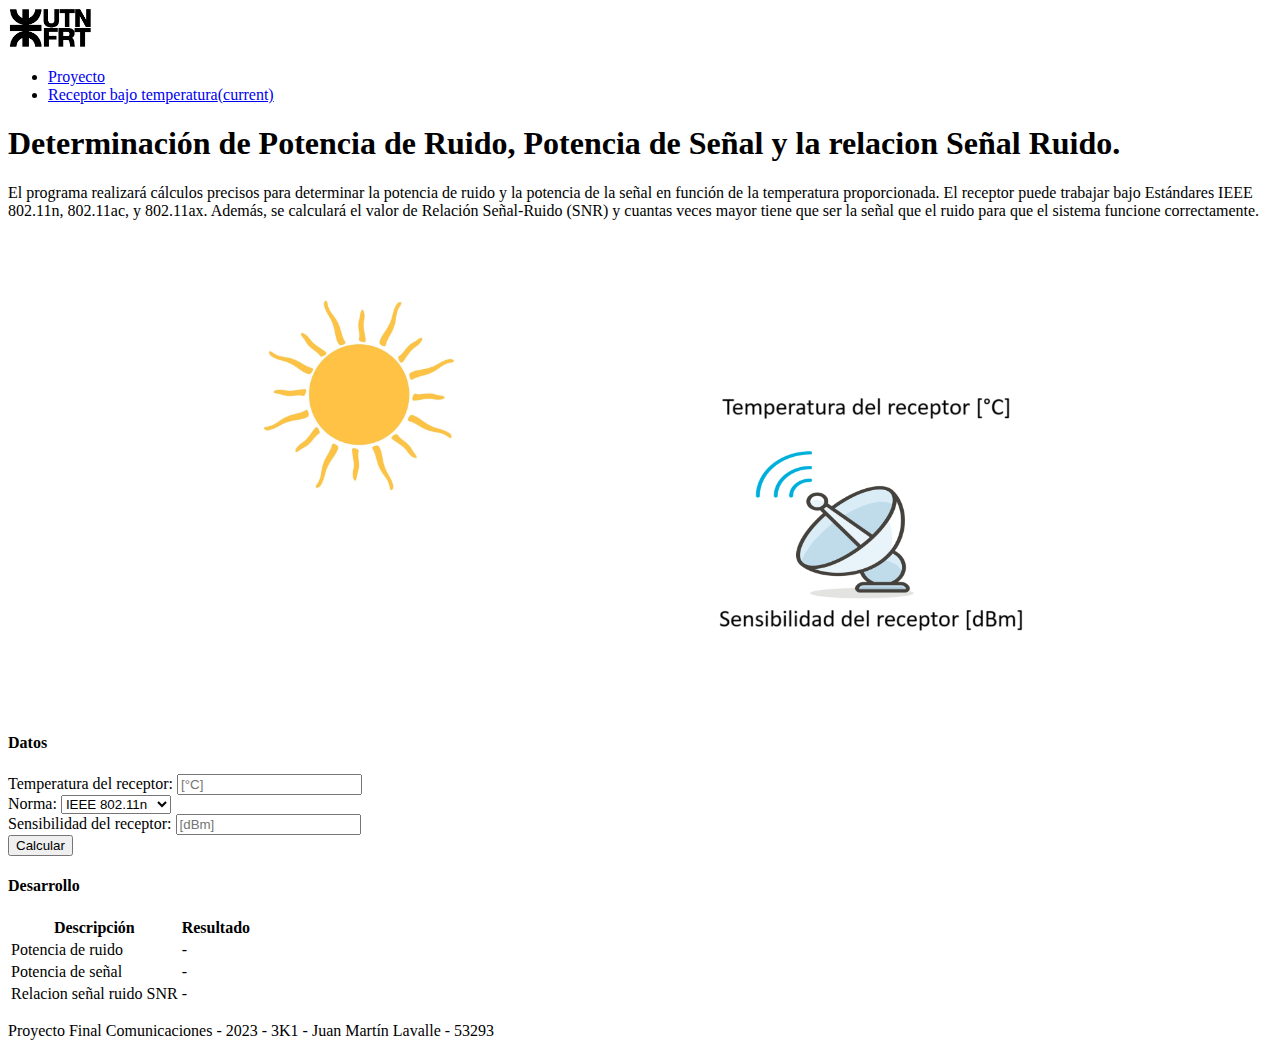
==== temperatura.html @ 54036381 "Temperatura terminado" ====
<!DOCTYPE html>
<html lang="en">
  <head>
    <title>TFI Comunicaciones</title>
    <!-- Required meta tags -->
    <meta charset="utf-8" />
    <meta
      name="viewport"
      content="width=device-width, initial-scale=1, shrink-to-fit=no"
    />
    <link rel="stylesheet" href="style.css" />
    <!-- Bootstrap CSS v5.2.1 -->
    <link
      href="https://cdn.jsdelivr.net/npm/bootstrap@5.2.1/dist/css/bootstrap.min.css"
      rel="stylesheet"
      integrity="sha384-iYQeCzEYFbKjA/T2uDLTpkwGzCiq6soy8tYaI1GyVh/UjpbCx/TYkiZhlZB6+fzT"
      crossorigin="anonymous"
    />
  </head>

  <body>
    <header>
      <!-- place navbar here -->
      <nav class="navbar navbar-expand navbar-light bg-light">
        <!-- Logo de la empresa -->
        <a class="navbar-brand" href="#">
          <img src="./img/logoUTN.png" alt="Logo de la facultad" height="40" />
        </a>

        <!-- Enlaces de navegación -->
        <ul class="nav navbar-nav">
          <li class="nav-item">
            <a class="nav-link" href="index.html">Proyecto</a>
          </li>
          <li class="nav-item">
            <a
              class="nav-link active"
              href="temperatura.html"
              aria-current="page"
              >Receptor bajo temperatura<span class="visually-hidden"
                >(current)</span
              ></a
            >
          </li>
        </ul>
      </nav>
    </header>
    <main>
      <div class="container pt-3">
        <h1 class="text-md-center text-sm-start">
          Determinación de Potencia de Ruido, Potencia de Señal y la relacion
          Señal Ruido.
        </h1>

        <p class="fs-5 mt-3 text-justify">
          El programa realizará cálculos precisos para determinar la potencia de
          ruido y la potencia de la señal en función de la temperatura
          proporcionada. El receptor puede trabajar bajo Estándares IEEE
          802.11n, 802.11ac, y 802.11ax. Además, se calculará el valor de
          Relación Señal-Ruido (SNR) y cuantas veces mayor tiene que ser la
          señal que el ruido para que el sistema funcione correctamente.
        </p>

        <img
          src="./img/imagen proyecto 2.png"
          class="p-1 bg-info rounded"
          id="imagen2"
          alt="Imagen del proyecto"
        />
        <div class="row mt-3">
          <div class="col-md-6">
            <h4>Datos</h4>
            <form>
              <!-- temperatura  -->
              <div class="form-group">
                <label for="temperatura">Temperatura del receptor:</label>
                <input
                  type="text"
                  class="form-control"
                  id="temperatura"
                  placeholder="[°C]"
                  required
                />
              </div>
              <!-- norma -->
              <div class="form-group">
                <label for="norma">Norma:</label>
                <select class="form-control" id="norma" required>
                  <option value="40e6">IEEE 802.11n</option>
                  <option value="80e6">IEEE 802.11ac</option>
                  <option value="160e6">IEEE 802.11ax</option>
                </select>
              </div>
              <!-- sensibilidad -->
              <div class="form-group">
                <label for="sensibilidad">Sensibilidad del receptor:</label>
                <input
                  type="text"
                  class="form-control"
                  id="sensibilidad"
                  placeholder="[dBm]"
                  required
                />
              </div>
              <!-- Botón de envío -->
              <button
                type="button"
                class="btn btn-primary mt-2 w-100"
                onclick="enviarDatos2()"
              >
                Calcular
              </button>
              <!-- Mensaje de alerta (inicialmente oculto) -->
              <div
                class="alert alert-danger mt-3"
                id="alerta2"
                style="display: none"
              >
                Por favor, complete todos los campos con números decimales.
              </div>
            </form>
          </div>
          <div class="col-md-6">
            <!--Resultados-->
            <div id="resultados2">
              <h4>Desarrollo</h4>
              <table class="table table-bordered mt-4">
                <thead>
                  <tr>
                    <th>Descripción</th>
                    <th class="text-center">Resultado</th>
                  </tr>
                </thead>
                <tbody>
                  <tr>
                    <td>Potencia de ruido</td>
                    <td id="N" class="text-center">-</td>
                  </tr>
                  <tr>
                    <td>Potencia de señal</td>
                    <td id="S" class="text-center">-</td>
                  </tr>
                  <tr>
                    <td>Relacion señal ruido SNR</td>
                    <td id="SNR" class="text-center">-</td>
                  </tr>
                </tbody>
              </table>
            </div>
          </div>
        </div>
      </div>
    </main>
    <footer class="bg-dark text-light py-3 mt-5">
      <div class="container text-center">
        <p>
          Proyecto Final Comunicaciones - 2023 - 3K1 - Juan Martín Lavalle -
          53293
        </p>
      </div>
    </footer>
    <!-- Bootstrap JavaScript Libraries -->
    <script
      src="https://cdn.jsdelivr.net/npm/@popperjs/core@2.11.6/dist/umd/popper.min.js"
      integrity="sha384-oBqDVmMz9ATKxIep9tiCxS/Z9fNfEXiDAYTujMAeBAsjFuCZSmKbSSUnQlmh/jp3"
      crossorigin="anonymous"
    ></script>

    <script
      src="https://cdn.jsdelivr.net/npm/bootstrap@5.2.1/dist/js/bootstrap.min.js"
      integrity="sha384-7VPbUDkoPSGFnVtYi0QogXtr74QeVeeIs99Qfg5YCF+TidwNdjvaKZX19NZ/e6oz"
      crossorigin="anonymous"
    ></script>
    <script src="main.js"></script>
  </body>
</html>
---- style.css ----
#imagen{
    max-width: 75%; /* Puedes ajustar el porcentaje según tus necesidades */
    height: auto;
    display: block; /* Para evitar márgenes en la parte inferior de la imagen */
    margin: 0 auto; /* Para centrar horizontalmente la imagen */
    margin-top: 4em;
    margin-bottom: 4em;
}

#imagen2{
    max-width: 75%; /* Puedes ajustar el porcentaje según tus necesidades */
    height: auto;
    display: block; /* Para evitar márgenes en la parte inferior de la imagen */
    margin: 0 auto; /* Para centrar horizontalmente la imagen */
    margin-top: 4em;
    margin-bottom: 4em;
}
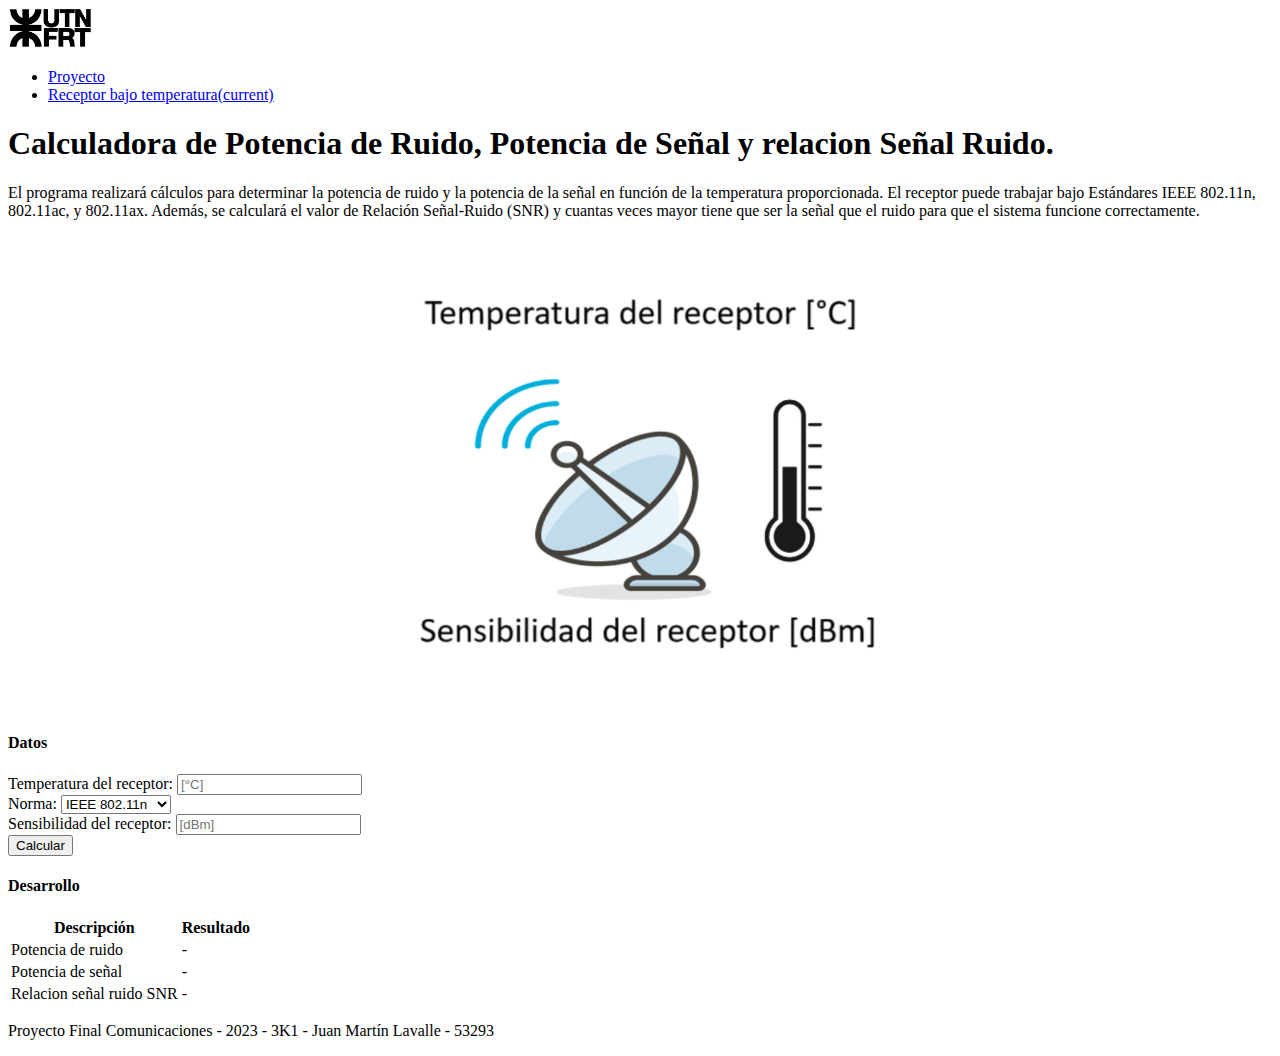
==== commit 24ca3202: "Final" ====
--- a/temperatura.html
+++ b/temperatura.html
@@ -48,12 +48,12 @@
     <main>
       <div class="container pt-3">
         <h1 class="text-md-center text-sm-start">
-          Determinación de Potencia de Ruido, Potencia de Señal y la relacion
-          Señal Ruido.
+          Calculadora de Potencia de Ruido, Potencia de Señal
+          y relacion Señal Ruido.
         </h1>
 
-        <p class="fs-5 mt-3 text-justify">
-          El programa realizará cálculos precisos para determinar la potencia de
+        <p class="fs-5 text-justify pt-4">
+          El programa realizará cálculos para determinar la potencia de
           ruido y la potencia de la señal en función de la temperatura
           proporcionada. El receptor puede trabajar bajo Estándares IEEE
           802.11n, 802.11ac, y 802.11ax. Además, se calculará el valor de
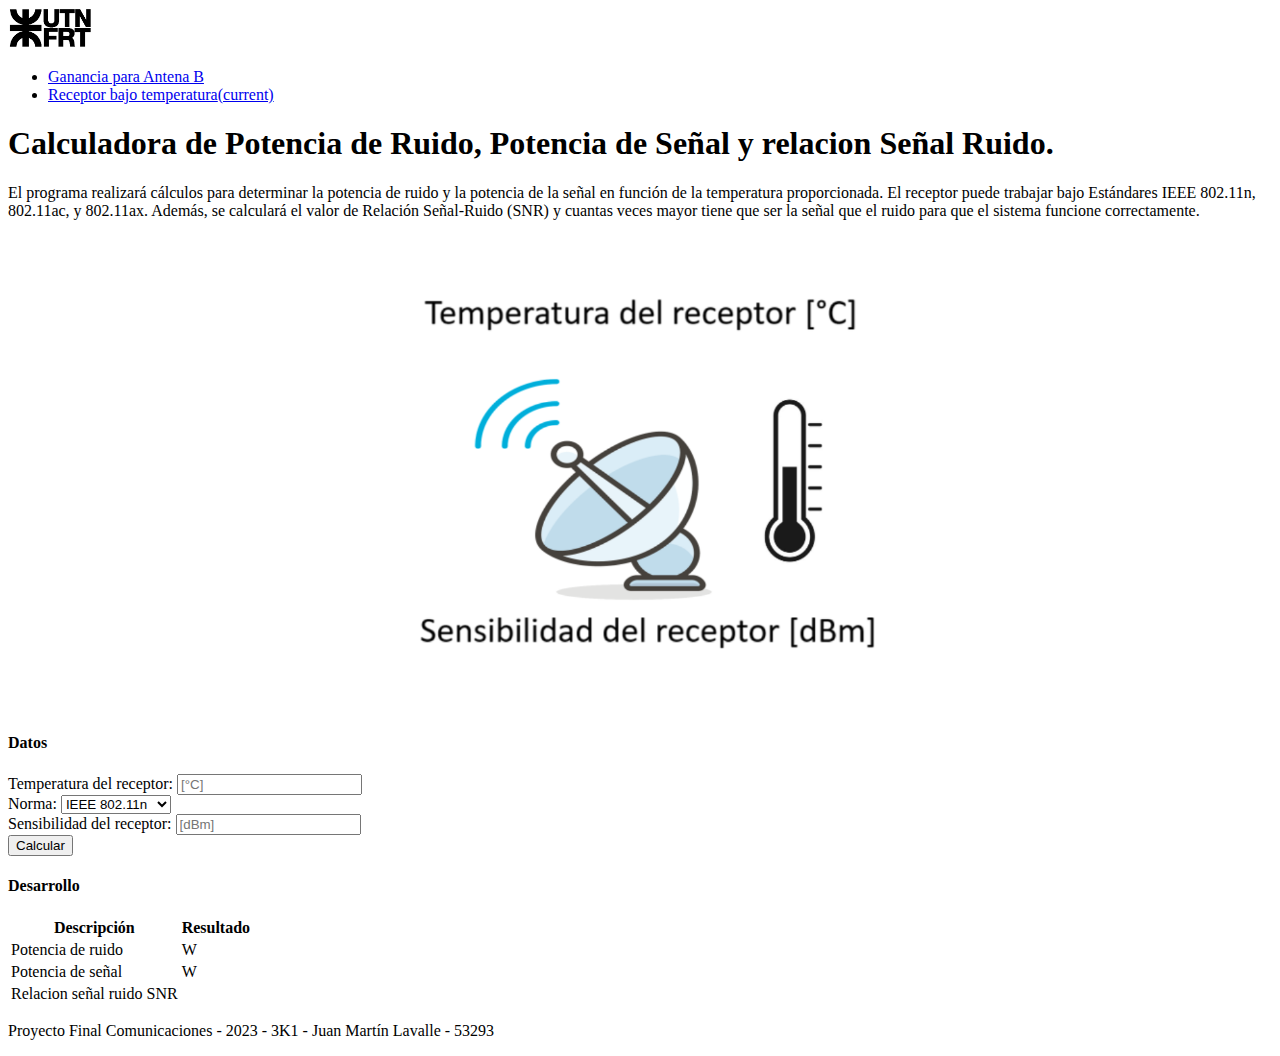
==== commit 06eb1cef: "Detalles del js y navbar" ====
--- a/temperatura.html
+++ b/temperatura.html
@@ -30,7 +30,7 @@
         <!-- Enlaces de navegación -->
         <ul class="nav navbar-nav">
           <li class="nav-item">
-            <a class="nav-link" href="index.html">Proyecto</a>
+            <a class="nav-link" href="index.html">Ganancia para Antena B</a>
           </li>
           <li class="nav-item">
             <a
@@ -134,15 +134,15 @@
                 <tbody>
                   <tr>
                     <td>Potencia de ruido</td>
-                    <td id="N" class="text-center">-</td>
+                    <td id="N" class="text-center">W</td>
                   </tr>
                   <tr>
                     <td>Potencia de señal</td>
-                    <td id="S" class="text-center">-</td>
+                    <td id="S" class="text-center">W</td>
                   </tr>
                   <tr>
                     <td>Relacion señal ruido SNR</td>
-                    <td id="SNR" class="text-center">-</td>
+                    <td id="SNR" class="text-center"></td>
                   </tr>
                 </tbody>
               </table>
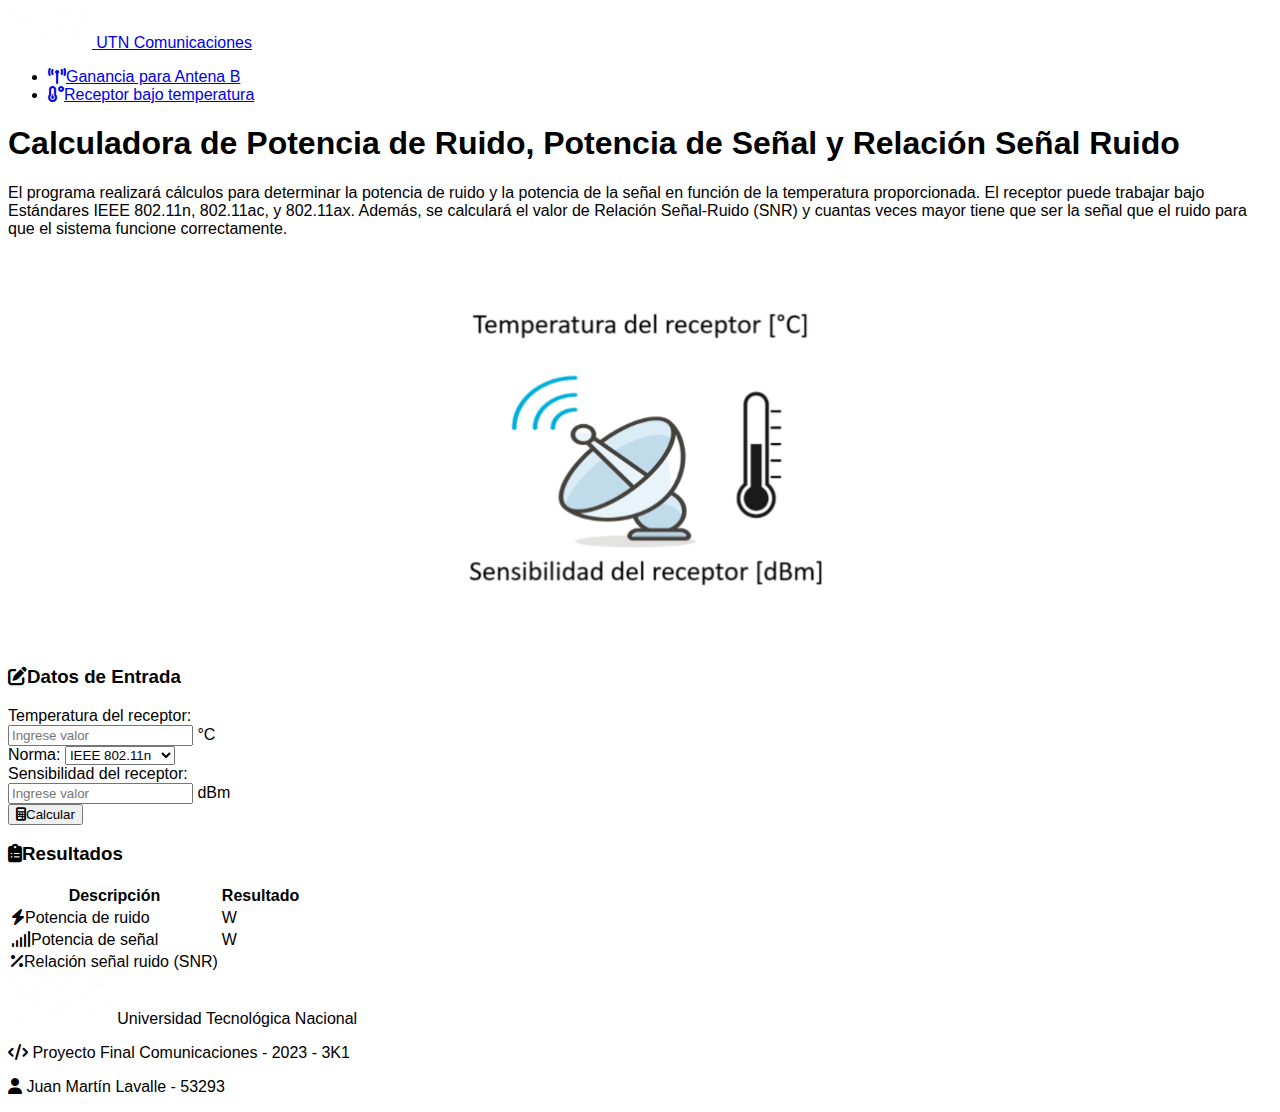
==== commit ed87961d: "Reemplazo de logo y mejoras en estilos CSS para responsividad y efectos de interacción" ====
--- a/temperatura.html
+++ b/temperatura.html
@@ -1,176 +1,182 @@
 <!DOCTYPE html>
 <html lang="en">
-  <head>
-    <title>TFI Comunicaciones</title>
-    <!-- Required meta tags -->
-    <meta charset="utf-8" />
-    <meta
-      name="viewport"
-      content="width=device-width, initial-scale=1, shrink-to-fit=no"
-    />
-    <link rel="stylesheet" href="style.css" />
-    <!-- Bootstrap CSS v5.2.1 -->
-    <link
-      href="https://cdn.jsdelivr.net/npm/bootstrap@5.2.1/dist/css/bootstrap.min.css"
-      rel="stylesheet"
-      integrity="sha384-iYQeCzEYFbKjA/T2uDLTpkwGzCiq6soy8tYaI1GyVh/UjpbCx/TYkiZhlZB6+fzT"
-      crossorigin="anonymous"
-    />
-  </head>
 
-  <body>
-    <header>
-      <!-- place navbar here -->
-      <nav class="navbar navbar-expand navbar-light bg-light">
-        <!-- Logo de la empresa -->
-        <a class="navbar-brand" href="#">
-          <img src="./img/logoUTN.png" alt="Logo de la facultad" height="40" />
+<head>
+  <title>TFI Comunicaciones</title>
+  <!-- Required meta tags -->
+  <meta charset="utf-8" />
+  <meta name="viewport" content="width=device-width, initial-scale=1, shrink-to-fit=no" />
+  <link rel="stylesheet" href="style.css" />
+  <!-- Bootstrap CSS v5.2.1 -->
+  <link href="https://cdn.jsdelivr.net/npm/bootstrap@5.2.1/dist/css/bootstrap.min.css" rel="stylesheet"
+    integrity="sha384-iYQeCzEYFbKjA/T2uDLTpkwGzCiq6soy8tYaI1GyVh/UjpbCx/TYkiZhlZB6+fzT" crossorigin="anonymous" />
+  <!-- Font Awesome -->
+  <link rel="stylesheet" href="https://cdnjs.cloudflare.com/ajax/libs/font-awesome/6.4.0/css/all.min.css" />
+</head>
+
+<body class="bg-light">
+  <header>
+    <!-- place navbar here -->
+    <nav class="navbar navbar-expand navbar-dark bg-primary shadow-sm">
+      <!-- Logo de la empresa -->
+      <div class="container">
+        <a class="navbar-brand d-flex align-items-center" href="#">
+          <img src="./img/logoUTN.webp" alt="Logo de la facultad" height="40" class="me-2" />
+          <span class="fw-bold">UTN Comunicaciones</span>
         </a>
 
         <!-- Enlaces de navegación -->
         <ul class="nav navbar-nav">
           <li class="nav-item">
-            <a class="nav-link" href="index.html">Ganancia para Antena B</a>
+            <a class="nav-link" href="index.html">
+              <i class="fas fa-broadcast-tower me-1"></i>Ganancia para Antena B
+            </a>
           </li>
           <li class="nav-item">
-            <a
-              class="nav-link active"
-              href="temperatura.html"
-              aria-current="page"
-              >Receptor bajo temperatura<span class="visually-hidden"
-                >(current)</span
-              ></a
-            >
+            <a class="nav-link active fw-bold" href="temperatura.html" aria-current="page">
+              <i class="fas fa-temperature-low me-1"></i>Receptor bajo temperatura
+            </a>
           </li>
         </ul>
-      </nav>
-    </header>
-    <main>
-      <div class="container pt-3">
-        <h1 class="text-md-center text-sm-start">
-          Calculadora de Potencia de Ruido, Potencia de Señal
-          y relacion Señal Ruido.
-        </h1>
+      </div>
+    </nav>
+  </header>
+  <main>
+    <div class="container py-4">
+      <div class="card shadow-sm mb-4 border-0 rounded-3">
+        <div class="card-body">
+          <h1 class="card-title text-center text-primary mb-3">
+            Calculadora de Potencia de Ruido, Potencia de Señal y Relación Señal Ruido
+          </h1>
 
-        <p class="fs-5 text-justify pt-4">
-          El programa realizará cálculos para determinar la potencia de
-          ruido y la potencia de la señal en función de la temperatura
-          proporcionada. El receptor puede trabajar bajo Estándares IEEE
-          802.11n, 802.11ac, y 802.11ax. Además, se calculará el valor de
-          Relación Señal-Ruido (SNR) y cuantas veces mayor tiene que ser la
-          señal que el ruido para que el sistema funcione correctamente.
-        </p>
+          <p class="lead text-muted mb-4">
+            El programa realizará cálculos para determinar la potencia de ruido y la potencia de la señal en función de
+            la temperatura proporcionada. El receptor puede trabajar bajo Estándares IEEE 802.11n, 802.11ac, y 802.11ax.
+            Además, se calculará el valor de Relación Señal-Ruido (SNR) y cuantas veces mayor tiene que ser la señal que
+            el ruido para que el sistema funcione correctamente.
+          </p>
 
-        <img
-          src="./img/imagen proyecto 2.png"
-          class="p-1 bg-info rounded"
-          id="imagen2"
-          alt="Imagen del proyecto"
-        />
-        <div class="row mt-3">
-          <div class="col-md-6">
-            <h4>Datos</h4>
-            <form>
-              <!-- temperatura  -->
-              <div class="form-group">
-                <label for="temperatura">Temperatura del receptor:</label>
-                <input
-                  type="text"
-                  class="form-control"
-                  id="temperatura"
-                  placeholder="[°C]"
-                  required
-                />
+          <div class="text-center mb-4">
+            <img src="./img/imagen proyecto 2.png" class="img-fluid rounded-3 shadow-sm" id="imagen"
+              alt="Imagen del proyecto" style="max-height: 300px;" />
+          </div>
+        </div>
+      </div>
+
+      <div class="row g-4">
+        <div class="col-md-6">
+          <div class="card shadow-sm h-100 border-0 rounded-3">
+            <div class="card-header bg-primary text-white py-3">
+              <h3 class="card-title mb-0"><i class="fas fa-edit me-2"></i>Datos de Entrada</h3>
+            </div>
+            <div class="card-body">
+              <form>
+                <!-- temperatura  -->
+                <div class="mb-3">
+                  <label for="temperatura" class="form-label">Temperatura del receptor:</label>
+                  <div class="input-group">
+                    <input type="text" class="form-control" id="temperatura" placeholder="Ingrese valor" required />
+                    <span class="input-group-text">°C</span>
+                  </div>
+                </div>
+                <!-- norma -->
+                <div class="mb-3">
+                  <label for="norma" class="form-label">Norma:</label>
+                  <select class="form-select" id="norma" required>
+                    <option value="40e6">IEEE 802.11n</option>
+                    <option value="80e6">IEEE 802.11ac</option>
+                    <option value="160e6">IEEE 802.11ax</option>
+                  </select>
+                </div>
+                <!-- sensibilidad -->
+                <div class="mb-3">
+                  <label for="sensibilidad" class="form-label">Sensibilidad del receptor:</label>
+                  <div class="input-group">
+                    <input type="text" class="form-control" id="sensibilidad" placeholder="Ingrese valor" required />
+                    <span class="input-group-text">dBm</span>
+                  </div>
+                </div>
+                <!-- Botón de envío -->
+                <div class="d-grid gap-2 mt-4">
+                  <button type="button" class="btn btn-primary btn-lg" onclick="enviarDatos2()">
+                    <i class="fas fa-calculator me-2"></i>Calcular
+                  </button>
+                </div>
+                <!-- Mensaje de alerta (inicialmente oculto) -->
+                <div class="alert alert-danger mt-3" id="alerta2" style="display: none">
+                  <i class="fas fa-exclamation-triangle me-2"></i>
+                  Por favor, complete todos los campos con números decimales.
+                </div>
+              </form>
+            </div>
+          </div>
+        </div>
+
+        <div class="col-md-6">
+          <div class="card shadow-sm h-100 border-0 rounded-3">
+            <div class="card-header bg-primary text-white py-3">
+              <h3 class="card-title mb-0"><i class="fas fa-clipboard-list me-2"></i>Resultados</h3>
+            </div>
+            <div class="card-body">
+              <div id="resultados2">
+                <table class="table table-hover">
+                  <thead class="table-light">
+                    <tr>
+                      <th>Descripción</th>
+                      <th class="text-center">Resultado</th>
+                    </tr>
+                  </thead>
+                  <tbody>
+                    <tr>
+                      <td><i class="fas fa-bolt me-2"></i>Potencia de ruido</td>
+                      <td id="N" class="text-center">W</td>
+                    </tr>
+                    <tr>
+                      <td><i class="fas fa-signal me-2"></i>Potencia de señal</td>
+                      <td id="S" class="text-center">W</td>
+                    </tr>
+                    <tr class="table-primary fw-bold">
+                      <td><i class="fas fa-percentage me-2"></i>Relación señal ruido (SNR)</td>
+                      <td id="SNR" class="text-center"></td>
+                    </tr>
+                  </tbody>
+                </table>
               </div>
-              <!-- norma -->
-              <div class="form-group">
-                <label for="norma">Norma:</label>
-                <select class="form-control" id="norma" required>
-                  <option value="40e6">IEEE 802.11n</option>
-                  <option value="80e6">IEEE 802.11ac</option>
-                  <option value="160e6">IEEE 802.11ax</option>
-                </select>
-              </div>
-              <!-- sensibilidad -->
-              <div class="form-group">
-                <label for="sensibilidad">Sensibilidad del receptor:</label>
-                <input
-                  type="text"
-                  class="form-control"
-                  id="sensibilidad"
-                  placeholder="[dBm]"
-                  required
-                />
-              </div>
-              <!-- Botón de envío -->
-              <button
-                type="button"
-                class="btn btn-primary mt-2 w-100"
-                onclick="enviarDatos2()"
-              >
-                Calcular
-              </button>
-              <!-- Mensaje de alerta (inicialmente oculto) -->
-              <div
-                class="alert alert-danger mt-3"
-                id="alerta2"
-                style="display: none"
-              >
-                Por favor, complete todos los campos con números decimales.
-              </div>
-            </form>
-          </div>
-          <div class="col-md-6">
-            <!--Resultados-->
-            <div id="resultados2">
-              <h4>Desarrollo</h4>
-              <table class="table table-bordered mt-4">
-                <thead>
-                  <tr>
-                    <th>Descripción</th>
-                    <th class="text-center">Resultado</th>
-                  </tr>
-                </thead>
-                <tbody>
-                  <tr>
-                    <td>Potencia de ruido</td>
-                    <td id="N" class="text-center">W</td>
-                  </tr>
-                  <tr>
-                    <td>Potencia de señal</td>
-                    <td id="S" class="text-center">W</td>
-                  </tr>
-                  <tr>
-                    <td>Relacion señal ruido SNR</td>
-                    <td id="SNR" class="text-center"></td>
-                  </tr>
-                </tbody>
-              </table>
             </div>
           </div>
         </div>
       </div>
-    </main>
-    <footer class="bg-dark text-light py-3 mt-5">
-      <div class="container text-center">
-        <p>
-          Proyecto Final Comunicaciones - 2023 - 3K1 - Juan Martín Lavalle -
-          53293
-        </p>
+    </div>
+  </main>
+
+  <footer class="bg-dark text-light py-4 mt-5">
+    <div class="container">
+      <div class="row align-items-center">
+        <div class="col-md-6 text-center text-md-start">
+          <img src="./img/logoUTN.webp" alt="Logo UTN" height="50" class="me-3">
+          <span class="fw-bold">Universidad Tecnológica Nacional</span>
+        </div>
+        <div class="col-md-6 text-center text-md-end mt-3 mt-md-0">
+          <p class="mb-0">
+            <i class="fas fa-code me-1"></i> Proyecto Final Comunicaciones - 2023 - 3K1
+          </p>
+          <p class="mb-0">
+            <i class="fas fa-user me-1"></i> Juan Martín Lavalle - 53293
+          </p>
+        </div>
       </div>
-    </footer>
-    <!-- Bootstrap JavaScript Libraries -->
-    <script
-      src="https://cdn.jsdelivr.net/npm/@popperjs/core@2.11.6/dist/umd/popper.min.js"
-      integrity="sha384-oBqDVmMz9ATKxIep9tiCxS/Z9fNfEXiDAYTujMAeBAsjFuCZSmKbSSUnQlmh/jp3"
-      crossorigin="anonymous"
-    ></script>
+    </div>
+  </footer>
 
-    <script
-      src="https://cdn.jsdelivr.net/npm/bootstrap@5.2.1/dist/js/bootstrap.min.js"
-      integrity="sha384-7VPbUDkoPSGFnVtYi0QogXtr74QeVeeIs99Qfg5YCF+TidwNdjvaKZX19NZ/e6oz"
-      crossorigin="anonymous"
-    ></script>
-    <script src="main.js"></script>
-  </body>
-</html>
+  <!-- Bootstrap JavaScript Libraries -->
+  <script src="https://cdn.jsdelivr.net/npm/@popperjs/core@2.11.6/dist/umd/popper.min.js"
+    integrity="sha384-oBqDVmMz9ATKxIep9tiCxS/Z9fNfEXiDAYTujMAeBAsjFuCZSmKbSSUnQlmh/jp3"
+    crossorigin="anonymous"></script>
+
+  <script src="https://cdn.jsdelivr.net/npm/bootstrap@5.2.1/dist/js/bootstrap.min.js"
+    integrity="sha384-7VPbUDkoPSGFnVtYi0QogXtr74QeVeeIs99Qfg5YCF+TidwNdjvaKZX19NZ/e6oz"
+    crossorigin="anonymous"></script>
+  <script src="main.js"></script>
+</body>
+
+</html>--- a/style.css
+++ b/style.css
@@ -1,17 +1,47 @@
-#imagen{
-    max-width: 75%; /* Puedes ajustar el porcentaje según tus necesidades */
-    height: auto;
-    display: block; /* Para evitar márgenes en la parte inferior de la imagen */
-    margin: 0 auto; /* Para centrar horizontalmente la imagen */
-    margin-top: 4em;
-    margin-bottom: 4em;
+#imagen {
+  max-width: 75%;
+  height: auto;
+  display: block;
+  margin: 0 auto;
+  margin-top: 4em;
+  margin-bottom: 4em;
 }
 
-#imagen2{
-    max-width: 75%; /* Puedes ajustar el porcentaje según tus necesidades */
-    height: auto;
-    display: block; /* Para evitar márgenes en la parte inferior de la imagen */
-    margin: 0 auto; /* Para centrar horizontalmente la imagen */
-    margin-top: 4em;
-    margin-bottom: 4em;
+/* Consulta de medios para pantallas con un ancho máximo de 600 píxeles (ajusta según sea necesario) */
+@media only screen and (max-width: 600px) {
+  #imagen {
+    max-width: 100%; /* Hace que la imagen ocupe el ancho completo del dispositivo */
+    margin-top: 2em; /* Puedes ajustar el margen superior según tus necesidades */
+    margin-bottom: 2em; /* Puedes ajustar el margen inferior según tus necesidades */
+  }
 }
+
+/* Estilos personalizados */
+body {
+  font-family: "Segoe UI", Tahoma, Geneva, Verdana, sans-serif;
+}
+
+.card {
+  transition: transform 0.2s ease;
+}
+
+.card:hover {
+  transform: translateY(-5px);
+}
+
+.btn-primary {
+  transition: all 0.3s ease;
+}
+
+.btn-primary:hover {
+  transform: scale(1.05);
+}
+
+table.table-hover tr:hover {
+  background-color: rgba(13, 110, 253, 0.1);
+}
+
+.input-group-text {
+  min-width: 50px;
+  justify-content: center;
+}
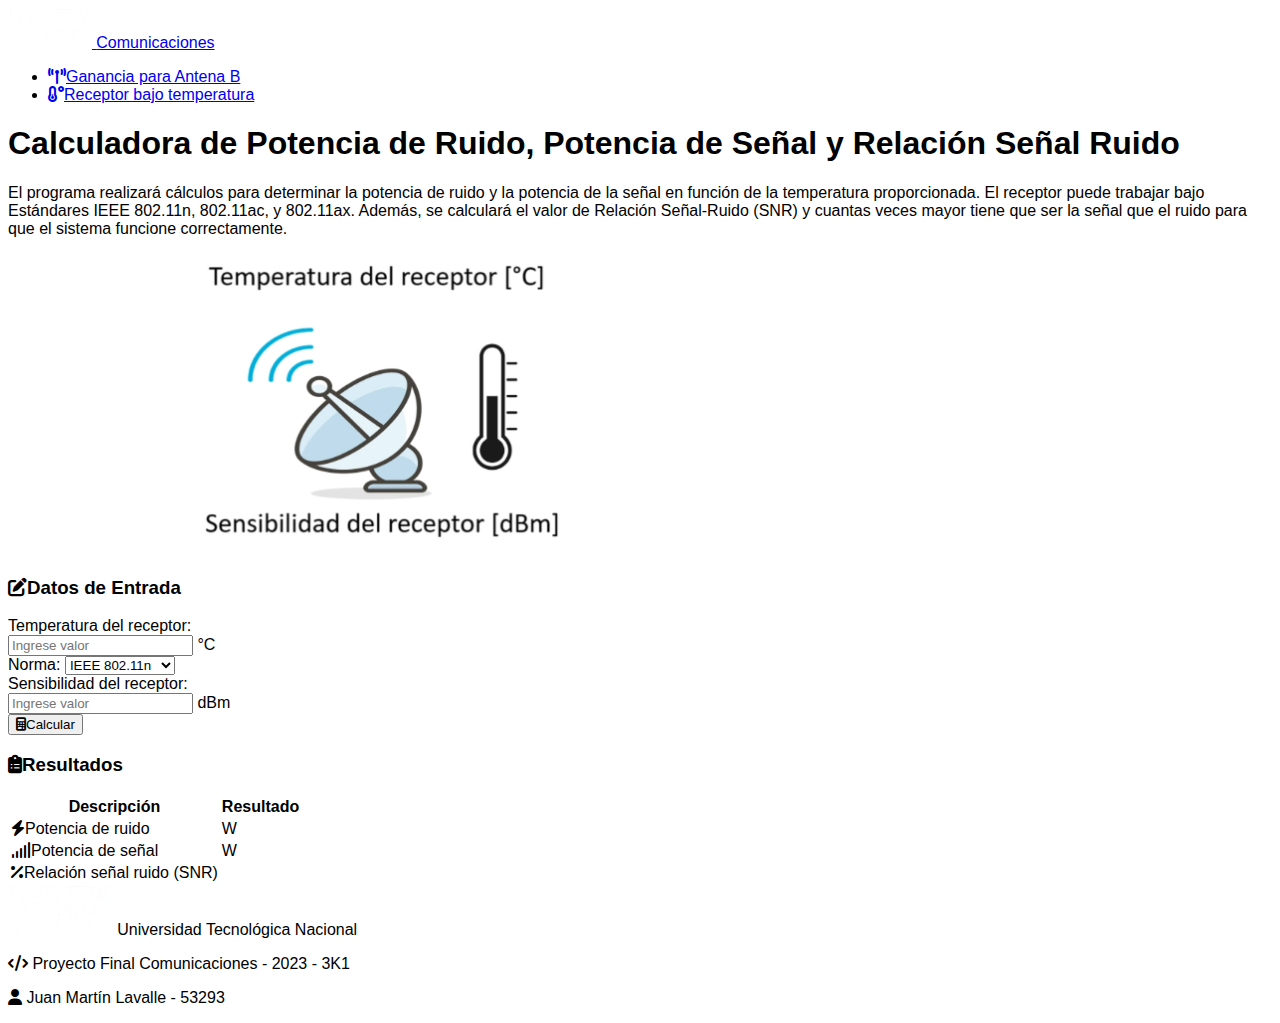
==== commit 101a0ae3: "Actualización de enlaces en el header, eliminación de imágenes obsoletas y reemplazo por versiones e" ====
--- a/temperatura.html
+++ b/temperatura.html
@@ -15,31 +15,8 @@
 </head>
 
 <body class="bg-light">
-  <header>
-    <!-- place navbar here -->
-    <nav class="navbar navbar-expand navbar-dark bg-primary shadow-sm">
-      <!-- Logo de la empresa -->
-      <div class="container">
-        <a class="navbar-brand d-flex align-items-center" href="#">
-          <img src="./img/logoUTN.webp" alt="Logo de la facultad" height="40" class="me-2" />
-          <span class="fw-bold">UTN Comunicaciones</span>
-        </a>
-
-        <!-- Enlaces de navegación -->
-        <ul class="nav navbar-nav">
-          <li class="nav-item">
-            <a class="nav-link" href="index.html">
-              <i class="fas fa-broadcast-tower me-1"></i>Ganancia para Antena B
-            </a>
-          </li>
-          <li class="nav-item">
-            <a class="nav-link active fw-bold" href="temperatura.html" aria-current="page">
-              <i class="fas fa-temperature-low me-1"></i>Receptor bajo temperatura
-            </a>
-          </li>
-        </ul>
-      </div>
-    </nav>
+  <header id="header-placeholder">
+    <!-- El header se cargará aquí -->
   </header>
   <main>
     <div class="container py-4">
@@ -57,8 +34,8 @@
           </p>
 
           <div class="text-center mb-4">
-            <img src="./img/imagen proyecto 2.png" class="img-fluid rounded-3 shadow-sm" id="imagen"
-              alt="Imagen del proyecto" style="max-height: 300px;" />
+            <img src="./img/imagen proyecto 2.webp" class="img-fluid" id="Imagen proyecto" alt="Imagen del proyecto"
+              style="max-height: 300px;" />
           </div>
         </div>
       </div>
@@ -149,23 +126,8 @@
     </div>
   </main>
 
-  <footer class="bg-dark text-light py-4 mt-5">
-    <div class="container">
-      <div class="row align-items-center">
-        <div class="col-md-6 text-center text-md-start">
-          <img src="./img/logoUTN.webp" alt="Logo UTN" height="50" class="me-3">
-          <span class="fw-bold">Universidad Tecnológica Nacional</span>
-        </div>
-        <div class="col-md-6 text-center text-md-end mt-3 mt-md-0">
-          <p class="mb-0">
-            <i class="fas fa-code me-1"></i> Proyecto Final Comunicaciones - 2023 - 3K1
-          </p>
-          <p class="mb-0">
-            <i class="fas fa-user me-1"></i> Juan Martín Lavalle - 53293
-          </p>
-        </div>
-      </div>
-    </div>
+  <footer class="bg-dark text-light py-4 mt-5" id="footer-placeholder">
+    <!-- El footer se cargará aquí -->
   </footer>
 
   <!-- Bootstrap JavaScript Libraries -->
@@ -176,6 +138,7 @@
   <script src="https://cdn.jsdelivr.net/npm/bootstrap@5.2.1/dist/js/bootstrap.min.js"
     integrity="sha384-7VPbUDkoPSGFnVtYi0QogXtr74QeVeeIs99Qfg5YCF+TidwNdjvaKZX19NZ/e6oz"
     crossorigin="anonymous"></script>
+  <script src="js/components.js"></script>
   <script src="main.js"></script>
 </body>
 
--- a/style.css
+++ b/style.css
@@ -21,21 +21,9 @@
   font-family: "Segoe UI", Tahoma, Geneva, Verdana, sans-serif;
 }
 
-.card {
-  transition: transform 0.2s ease;
-}
+/* Se eliminaron las animaciones para las cards */
 
-.card:hover {
-  transform: translateY(-5px);
-}
-
-.btn-primary {
-  transition: all 0.3s ease;
-}
-
-.btn-primary:hover {
-  transform: scale(1.05);
-}
+/* Se eliminaron las animaciones para los botones */
 
 table.table-hover tr:hover {
   background-color: rgba(13, 110, 253, 0.1);
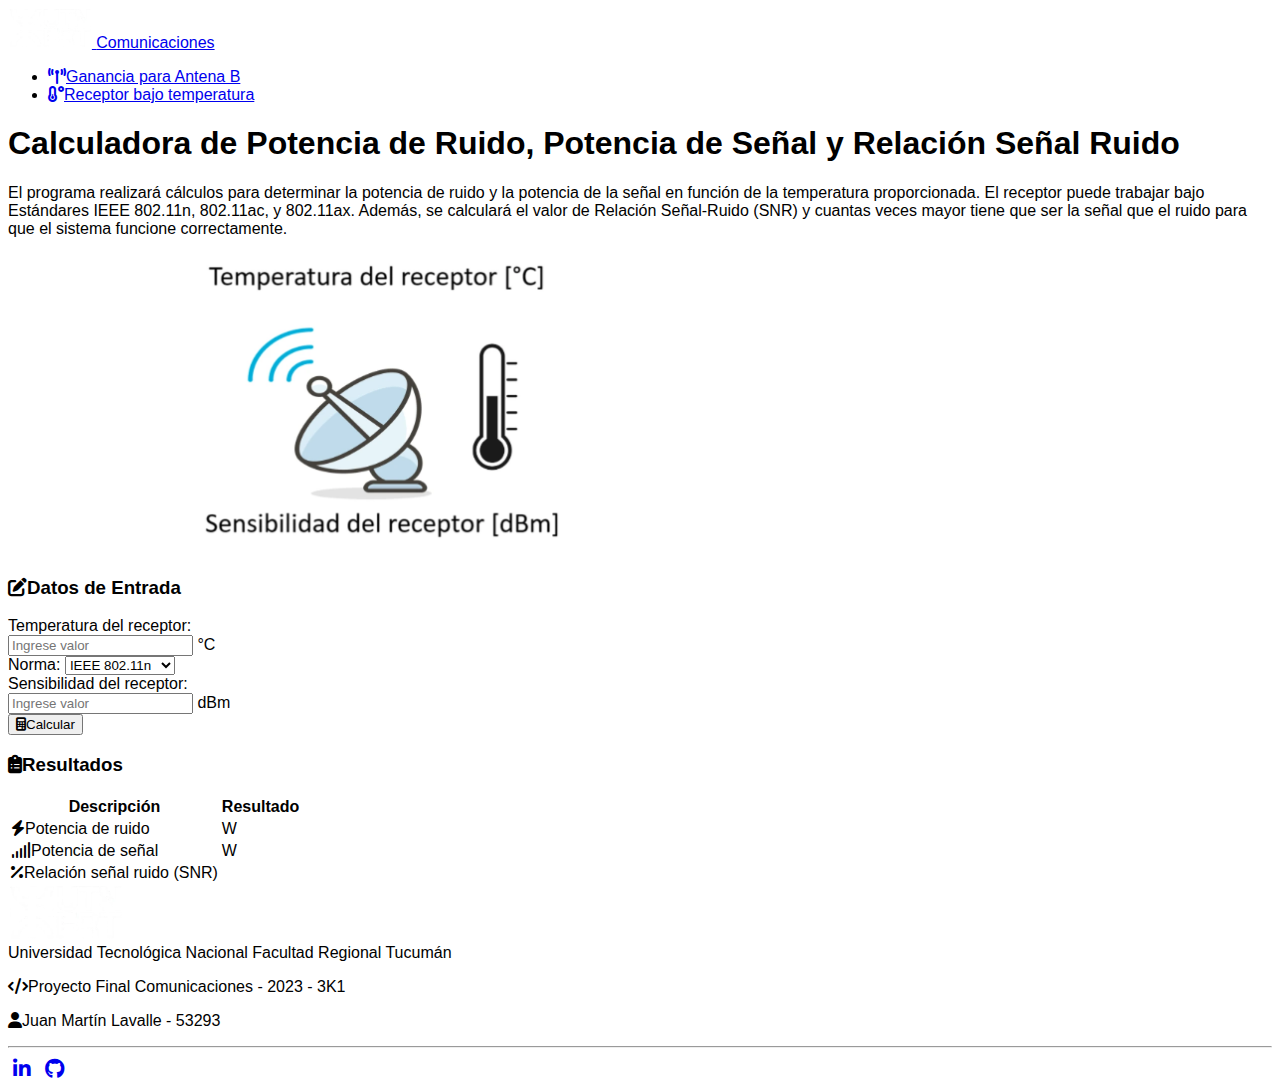
==== commit a107d5e5: "Mejora del footer: actualización de estilos, inclusión de enlaces a redes sociales y ajuste de estru" ====
--- a/temperatura.html
+++ b/temperatura.html
@@ -126,7 +126,7 @@
     </div>
   </main>
 
-  <footer class="bg-dark text-light py-4 mt-5" id="footer-placeholder">
+  <footer id="footer-placeholder">
     <!-- El footer se cargará aquí -->
   </footer>
 
--- a/style.css
+++ b/style.css
@@ -33,3 +33,15 @@
   min-width: 50px;
   justify-content: center;
 }
+
+/* Estilos para los iconos sociales en el footer */
+.social-icon {
+  transition: transform 0.3s, color 0.3s;
+  display: inline-block;
+  padding: 5px;
+}
+
+.social-icon:hover {
+  transform: translateY(-3px);
+  color: #007bff !important;
+}
